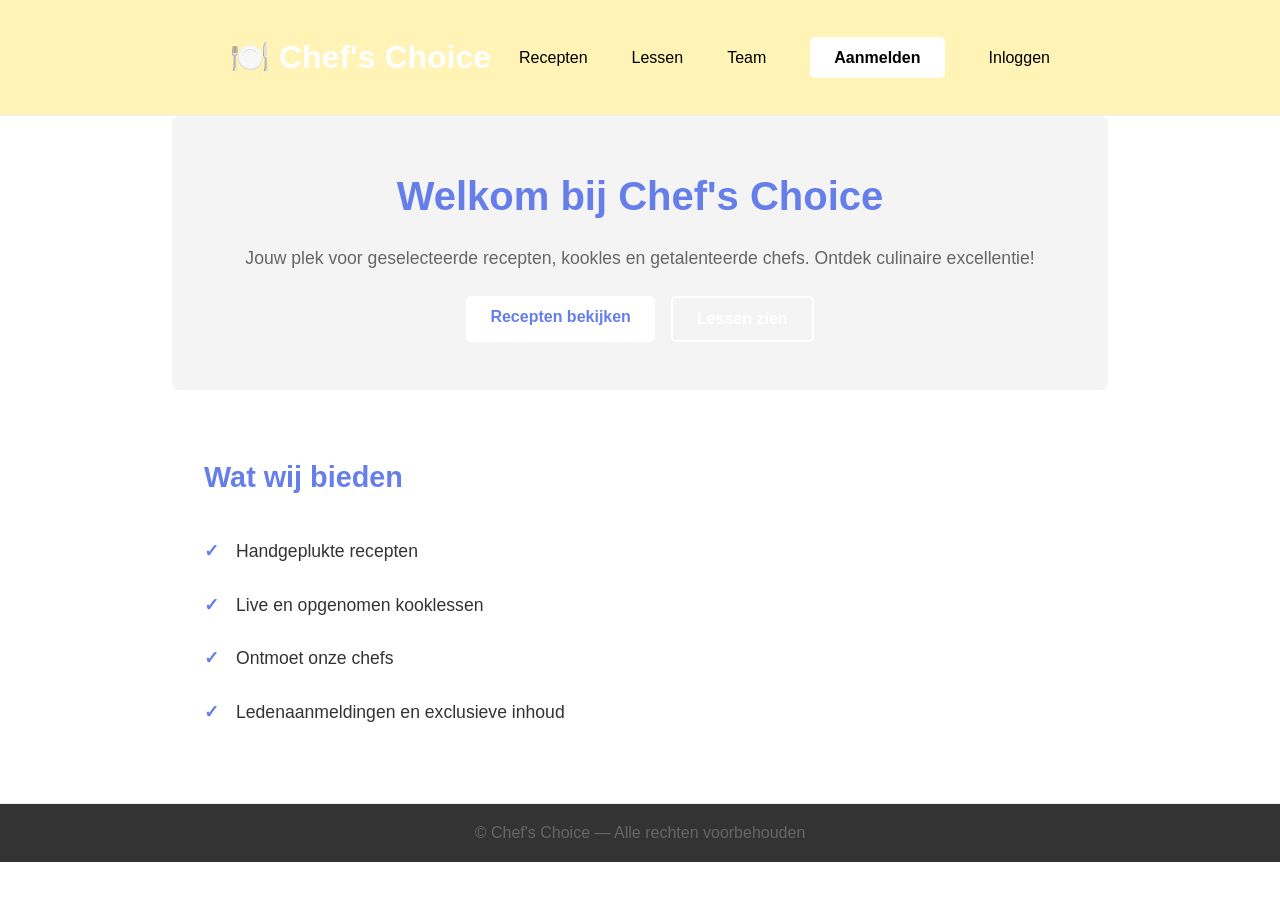
==== index.html @ ec6cc876 "Vertaal volledige website naar Nederlands" ====
<!DOCTYPE html>
<html lang="nl">
<head>
    <meta charset="utf-8">
    <meta name="viewport" content="width=device-width, initial-scale=1.0">
    <title>Chef's Choice</title>
    <link rel="stylesheet" href="styles.css">
    <style>
        * {
            margin: 0;
            padding: 0;
            box-sizing: border-box;
        }
        
        body {
            font-family: 'Arial', sans-serif;
            line-height: 1.6;
            color: #333;
        }
        
        header {
            background: linear-gradient(135deg, #667eea 0%, #764ba2 100%);
            color: white;
            padding: 2rem 0;
        }
        
        .site-header {
            display: flex;
            justify-content: space-between;
            align-items: center;
        }
        
        .brand {
            font-size: 2rem;
            font-weight: bold;
            color: white;
            text-decoration: none;
        }
        
        .main-nav {
            display: flex;
            gap: 2rem;
            align-items: center;
        }
        
        .main-nav a {
            color: black;
            text-decoration: none;
            transition: opacity 0.3s;
        }
        
        .main-nav a:hover {
            opacity: 0.8;
        }
        
        .btn {
            background: white;
            color: #667eea;
            padding: 0.5rem 1.5rem;
            border-radius: 5px;
            text-decoration: none;
            font-weight: bold;
            cursor: pointer;
            border: none;
            transition: all 0.3s;
        }
        
        .btn:hover {
            background: #f0f0f0;
        }
        
        .btn.outline {
            background: transparent;
            color: white;
            border: 2px solid white;
        }
        
        .btn.outline:hover {
            background: white;
            color: #667eea;
        }
        
        .nav-toggle {
            display: none;
            background: none;
            border: none;
            color: white;
            font-size: 1.5rem;
            cursor: pointer;
        }
        
        .container {
            max-width: 1000px;
            margin: 0 auto;
            padding: 0 2rem;
        }
        
        .header-inner {
            display: flex;
            justify-content: space-between;
            align-items: center;
        }
        
        main {
            margin: 2rem auto;
        }
        
        .hero {
            background: #f4f4f4;
            padding: 3rem 2rem;
            border-radius: 8px;
            margin-bottom: 2rem;
            text-align: center;
        }
        
        .hero h1 {
            font-size: 2.5rem;
            color: #667eea;
            margin-bottom: 1rem;
        }
        
        .hero p {
            font-size: 1.1rem;
            margin-bottom: 1.5rem;
            color: #666;
        }
        
        .actions {
            display: flex;
            gap: 1rem;
            justify-content: center;
            flex-wrap: wrap;
        }
        
        .intro {
            background: white;
            padding: 2rem;
            border-radius: 8px;
            margin-bottom: 2rem;
        }
        
        .intro h2 {
            color: #667eea;
            margin-bottom: 1.5rem;
            font-size: 1.8rem;
        }
        
        .intro ul {
            list-style: none;
            padding: 0;
        }
        
        .intro li {
            padding: 0.8rem 0;
            padding-left: 2rem;
            position: relative;
            font-size: 1.1rem;
        }
        
        .intro li:before {
            content: "✓";
            position: absolute;
            left: 0;
            color: #667eea;
            font-weight: bold;
        }
        
        footer {
            background: #333;
            color: white;
            text-align: center;
            padding: 1.5rem;
            margin-top: 2rem;
        }
        
        @media (max-width: 768px) {
            .main-nav {
                gap: 1rem;
                font-size: 0.9rem;
            }
            
            .nav-toggle {
                display: block;
            }
            
            .hero h1 {
                font-size: 1.8rem;
            }
            
            .actions {
                flex-direction: column;
            }
            
            .btn {
                width: 100%;
                text-align: center;
            }
        }
    </style>
</head>
<body>
    <header class="site-header">
        <div class="container header-inner">
            <a class="brand" href="index.html">🍽️ Chef's Choice</a>
            <nav class="main-nav">
                <a href="recepten.html">Recepten</a>
                <a href="lessen.html">Lessen</a>
                <a href="team.html">Team</a>
                <a href="aanmelden.html" class="btn">Aanmelden</a>
                <a href="inloggen.html">Inloggen</a>
            </nav>
            <button class="nav-toggle" aria-label="Navigatie in-/uitschakelen">☰</button>
        </div>
    </header>
    
    <main class="container">
        <section class="hero">
            <h1>Welkom bij Chef's Choice</h1>
            <p>Jouw plek voor geselecteerde recepten, kookles en getalenteerde chefs. Ontdek culinaire excellentie!</p>
            <div class="actions">
                <a class="btn" href="recepten.html">Recepten bekijken</a>
                <a class="btn outline" href="lessen.html">Lessen zien</a>
            </div>
        </section>
        
        <section class="intro">
            <h2>Wat wij bieden</h2>
            <ul>
                <li>Handgeplukte recepten</li>
                <li>Live en opgenomen kooklessen</li>
                <li>Ontmoet onze chefs</li>
                <li>Ledenaanmeldingen en exclusieve inhoud</li>
            </ul>
        </section>
    </main>
    
    <footer class="site-footer">
        <div class="container">
            <p>&copy; Chef's Choice — Alle rechten voorbehouden</p>
        </div>
    </footer>
    
    <script src="scripts.js"></script>
</body>
</html>
---- styles.css ----
:root{
  --brand:#c0392b;
  --dark:#222;
  --muted:#666;
  --bg:#fff;
}
*{box-sizing:border-box}
body{font-family:system-ui,-apple-system,Segoe UI,Roboto,'Helvetica Neue',Arial;line-height:1.5;color:var(--dark);background:var(--bg);margin:0}
.container{max-width:1000px;margin:0 auto;padding:1rem}
.site-header{background:#fff3b6;border-bottom:1px solid #eee}
.header-inner{display:flex;align-items:center;gap:1rem;justify-content:space-between}
.brand{font-weight:700;color:var(--brand);text-decoration:none}
.main-nav a{margin-left:0.75rem;text-decoration:none;color:var(--dark)}
.btn{background:var(--brand);color:#fff;padding:0.5rem 0.75rem;border-radius:6px;text-decoration:none}
.btn.outline{background:transparent;border:1px solid #ddd;color:var(--brand)}
.hero{padding:3rem 0;text-align:center}
.cards{display:grid;grid-template-columns:repeat(auto-fit,minmax(220px,1fr));gap:1rem}
.card{border:1px solid #eee;padding:1rem;border-radius:8px}
.team-grid{display:grid;grid-template-columns:repeat(auto-fit,minmax(200px,1fr));gap:1rem}
.form{display:grid;gap:0.5rem;max-width:420px}
.form label{display:flex;flex-direction:column}
.site-footer{padding:1rem 0;border-top:1px solid #eee;margin-top:2rem;text-align:center;color:var(--muted)}
@media (max-width:700px){.main-nav{display:none}.nav-toggle{display:block}}
.nav-toggle{display:none;background:transparent;border:0;font-size:1.25rem}
.class-cards{display:grid;grid-template-columns:repeat(auto-fit,minmax(280px,1fr));gap:2rem;margin:2rem 0}
.class-card{border:1px solid #eee;border-radius:8px;overflow:hidden;box-shadow:0 2px 8px rgba(0,0,0,0.1);transition:transform 0.3s,box-shadow 0.3s}
.class-card:hover{transform:translateY(-4px);box-shadow:0 4px 16px rgba(0,0,0,0.15)}
.class-card img{width:100%;height:220px;object-fit:cover;display:block}
.class-card h3{margin:1rem 1rem 0;color:var(--brand)}
.class-card p{margin:0.5rem 1rem;color:var(--muted)}
.class-card .btn{margin:1rem;display:inline-block}
.recipe-list{display:grid;gap:2rem;margin:2rem 0}
.recipe-item{display:grid;grid-template-columns:280px 1fr;gap:1.5rem;border:1px solid #eee;padding:1.5rem;border-radius:8px;box-shadow:0 2px 8px rgba(0,0,0,0.1);transition:box-shadow 0.3s}
.recipe-item:hover{box-shadow:0 4px 16px rgba(0,0,0,0.15)}
.recipe-item img{width:100%;height:200px;object-fit:cover;border-radius:6px;display:block}
.recipe-item h3{margin:0 0 0.5rem 0;color:var(--brand);font-size:1.5rem}
.recipe-origin{font-weight:600;color:var(--brand);margin:0 0 0.75rem 0}
.recipe-description{margin:0;color:var(--muted);line-height:1.6}
.recipe-content{display:flex;flex-direction:column;justify-content:center}
@media (max-width:768px){.recipe-item{grid-template-columns:1fr}.recipe-item img{height:250px}}
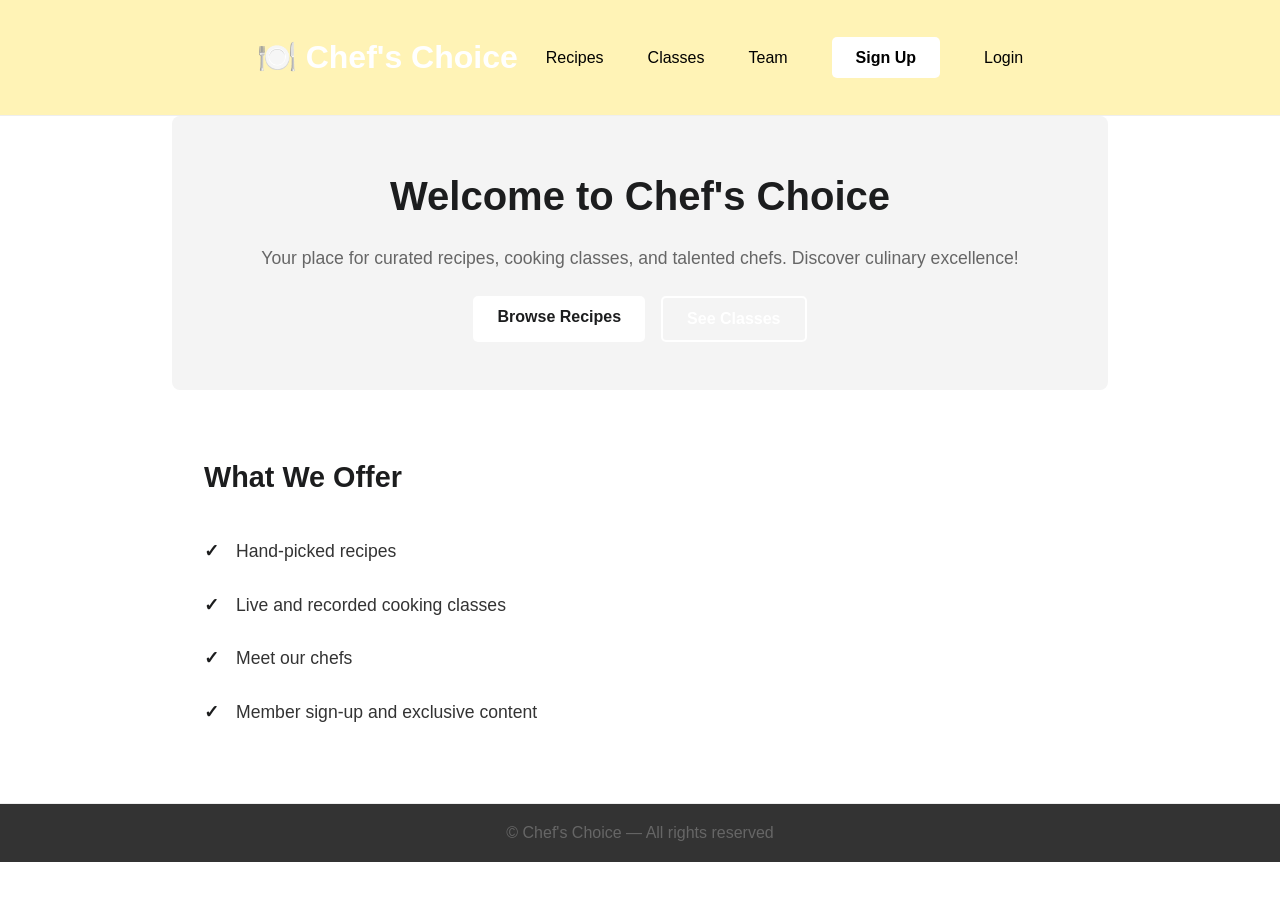
==== commit 3581a09c: "Adjust site colors and button text Replace accent blue (#667eea) with a darker neutral (#1c1d1e) acr" ====
--- a/index.html
+++ b/index.html
@@ -1,5 +1,5 @@
 <!DOCTYPE html>
-<html lang="nl">
+<html lang="en">
 <head>
     <meta charset="utf-8">
     <meta name="viewport" content="width=device-width, initial-scale=1.0">
@@ -55,7 +55,7 @@
         
         .btn {
             background: white;
-            color: #667eea;
+            color: #1c1d1e;
             padding: 0.5rem 1.5rem;
             border-radius: 5px;
             text-decoration: none;
@@ -115,7 +115,7 @@
         
         .hero h1 {
             font-size: 2.5rem;
-            color: #667eea;
+            color: #1c1d1e;
             margin-bottom: 1rem;
         }
         
@@ -140,7 +140,7 @@
         }
         
         .intro h2 {
-            color: #667eea;
+            color: #1c1d1e;
             margin-bottom: 1.5rem;
             font-size: 1.8rem;
         }
@@ -161,7 +161,7 @@
             content: "✓";
             position: absolute;
             left: 0;
-            color: #667eea;
+            color: #1c1d1e;
             font-weight: bold;
         }
         
@@ -203,43 +203,43 @@
         <div class="container header-inner">
             <a class="brand" href="index.html">🍽️ Chef's Choice</a>
             <nav class="main-nav">
-                <a href="recepten.html">Recepten</a>
-                <a href="lessen.html">Lessen</a>
+                <a href="recipes.html">Recipes</a>
+                <a href="classes.html">Classes</a>
                 <a href="team.html">Team</a>
-                <a href="aanmelden.html" class="btn">Aanmelden</a>
-                <a href="inloggen.html">Inloggen</a>
+                <a href="signup.html" class="btn">Sign Up</a>
+                <a href="login.html">Login</a>
             </nav>
-            <button class="nav-toggle" aria-label="Navigatie in-/uitschakelen">☰</button>
+            <button class="nav-toggle" aria-label="Toggle navigation">☰</button>
         </div>
     </header>
     
     <main class="container">
         <section class="hero">
-            <h1>Welkom bij Chef's Choice</h1>
-            <p>Jouw plek voor geselecteerde recepten, kookles en getalenteerde chefs. Ontdek culinaire excellentie!</p>
+            <h1>Welcome to Chef's Choice</h1>
+            <p>Your place for curated recipes, cooking classes, and talented chefs. Discover culinary excellence!</p>
             <div class="actions">
-                <a class="btn" href="recepten.html">Recepten bekijken</a>
-                <a class="btn outline" href="lessen.html">Lessen zien</a>
+                <a class="btn" href="recipes.html">Browse Recipes</a>
+                <a class="btn outline" href="classes.html">See Classes</a>
             </div>
         </section>
         
         <section class="intro">
-            <h2>Wat wij bieden</h2>
+            <h2>What We Offer</h2>
             <ul>
-                <li>Handgeplukte recepten</li>
-                <li>Live en opgenomen kooklessen</li>
-                <li>Ontmoet onze chefs</li>
-                <li>Ledenaanmeldingen en exclusieve inhoud</li>
+                <li>Hand-picked recipes</li>
+                <li>Live and recorded cooking classes</li>
+                <li>Meet our chefs</li>
+                <li>Member sign-up and exclusive content</li>
             </ul>
         </section>
     </main>
     
     <footer class="site-footer">
         <div class="container">
-            <p>&copy; Chef's Choice — Alle rechten voorbehouden</p>
+            <p>&copy; Chef's Choice — All rights reserved</p>
         </div>
     </footer>
     
     <script src="scripts.js"></script>
 </body>
-</html>+</html>
--- a/styles.css
+++ b/styles.css
@@ -11,7 +11,7 @@
 .header-inner{display:flex;align-items:center;gap:1rem;justify-content:space-between}
 .brand{font-weight:700;color:var(--brand);text-decoration:none}
 .main-nav a{margin-left:0.75rem;text-decoration:none;color:var(--dark)}
-.btn{background:var(--brand);color:#fff;padding:0.5rem 0.75rem;border-radius:6px;text-decoration:none}
+.btn{background:var(--brand);color:#fff2cb;padding:0.5rem 0.75rem;border-radius:6px;text-decoration:none}
 .btn.outline{background:transparent;border:1px solid #ddd;color:var(--brand)}
 .hero{padding:3rem 0;text-align:center}
 .cards{display:grid;grid-template-columns:repeat(auto-fit,minmax(220px,1fr));gap:1rem}
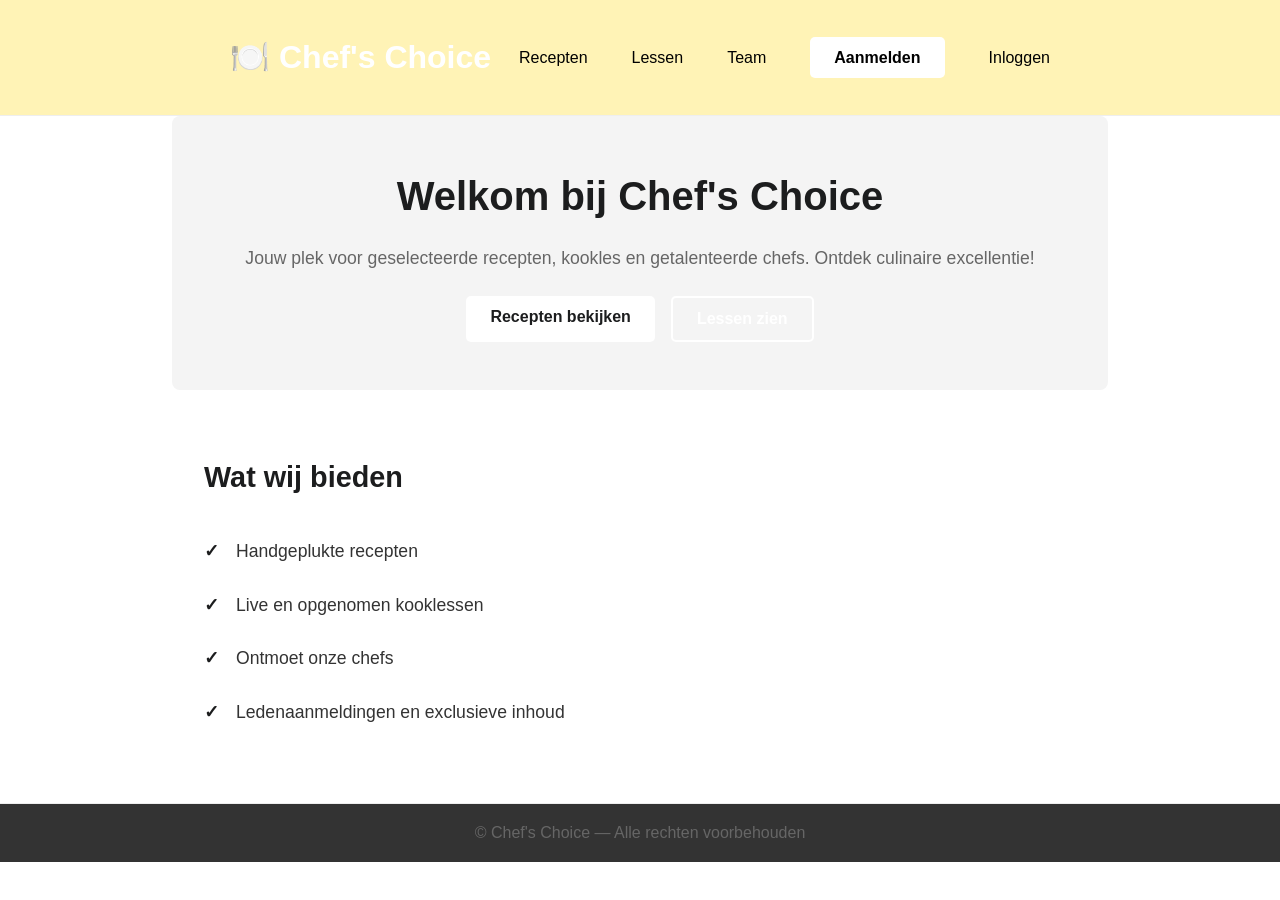
==== commit d070b765: "Merge branch 'main' of https://github.com/JaydenAventus/CHEF-S-CHOICE" ====
--- a/index.html
+++ b/index.html
@@ -1,5 +1,5 @@
 <!DOCTYPE html>
-<html lang="en">
+<html lang="nl">
 <head>
     <meta charset="utf-8">
     <meta name="viewport" content="width=device-width, initial-scale=1.0">
@@ -84,7 +84,7 @@
             display: none;
             background: none;
             border: none;
-            color: white;
+            color: black;
             font-size: 1.5rem;
             cursor: pointer;
         }
@@ -203,40 +203,40 @@
         <div class="container header-inner">
             <a class="brand" href="index.html">🍽️ Chef's Choice</a>
             <nav class="main-nav">
-                <a href="recipes.html">Recipes</a>
-                <a href="classes.html">Classes</a>
+                <a href="recepten.html">Recepten</a>
+                <a href="lessen.html">Lessen</a>
                 <a href="team.html">Team</a>
-                <a href="signup.html" class="btn">Sign Up</a>
-                <a href="login.html">Login</a>
+                <a href="aanmelden.html" class="btn">Aanmelden</a>
+                <a href="inloggen.html">Inloggen</a>
             </nav>
-            <button class="nav-toggle" aria-label="Toggle navigation">☰</button>
+            <button class="nav-toggle" aria-label="Navigatie in-/uitschakelen">☰</button>
         </div>
     </header>
     
     <main class="container">
         <section class="hero">
-            <h1>Welcome to Chef's Choice</h1>
-            <p>Your place for curated recipes, cooking classes, and talented chefs. Discover culinary excellence!</p>
+            <h1>Welkom bij Chef's Choice</h1>
+            <p>Jouw plek voor geselecteerde recepten, kookles en getalenteerde chefs. Ontdek culinaire excellentie!</p>
             <div class="actions">
-                <a class="btn" href="recipes.html">Browse Recipes</a>
-                <a class="btn outline" href="classes.html">See Classes</a>
+                <a class="btn" href="recepten.html">Recepten bekijken</a>
+                <a class="btn outline" href="lessen.html">Lessen zien</a>
             </div>
         </section>
         
         <section class="intro">
-            <h2>What We Offer</h2>
+            <h2>Wat wij bieden</h2>
             <ul>
-                <li>Hand-picked recipes</li>
-                <li>Live and recorded cooking classes</li>
-                <li>Meet our chefs</li>
-                <li>Member sign-up and exclusive content</li>
+                <li>Handgeplukte recepten</li>
+                <li>Live en opgenomen kooklessen</li>
+                <li>Ontmoet onze chefs</li>
+                <li>Ledenaanmeldingen en exclusieve inhoud</li>
             </ul>
         </section>
     </main>
     
     <footer class="site-footer">
         <div class="container">
-            <p>&copy; Chef's Choice — All rights reserved</p>
+            <p>&copy; Chef's Choice — Alle rechten voorbehouden</p>
         </div>
     </footer>
     
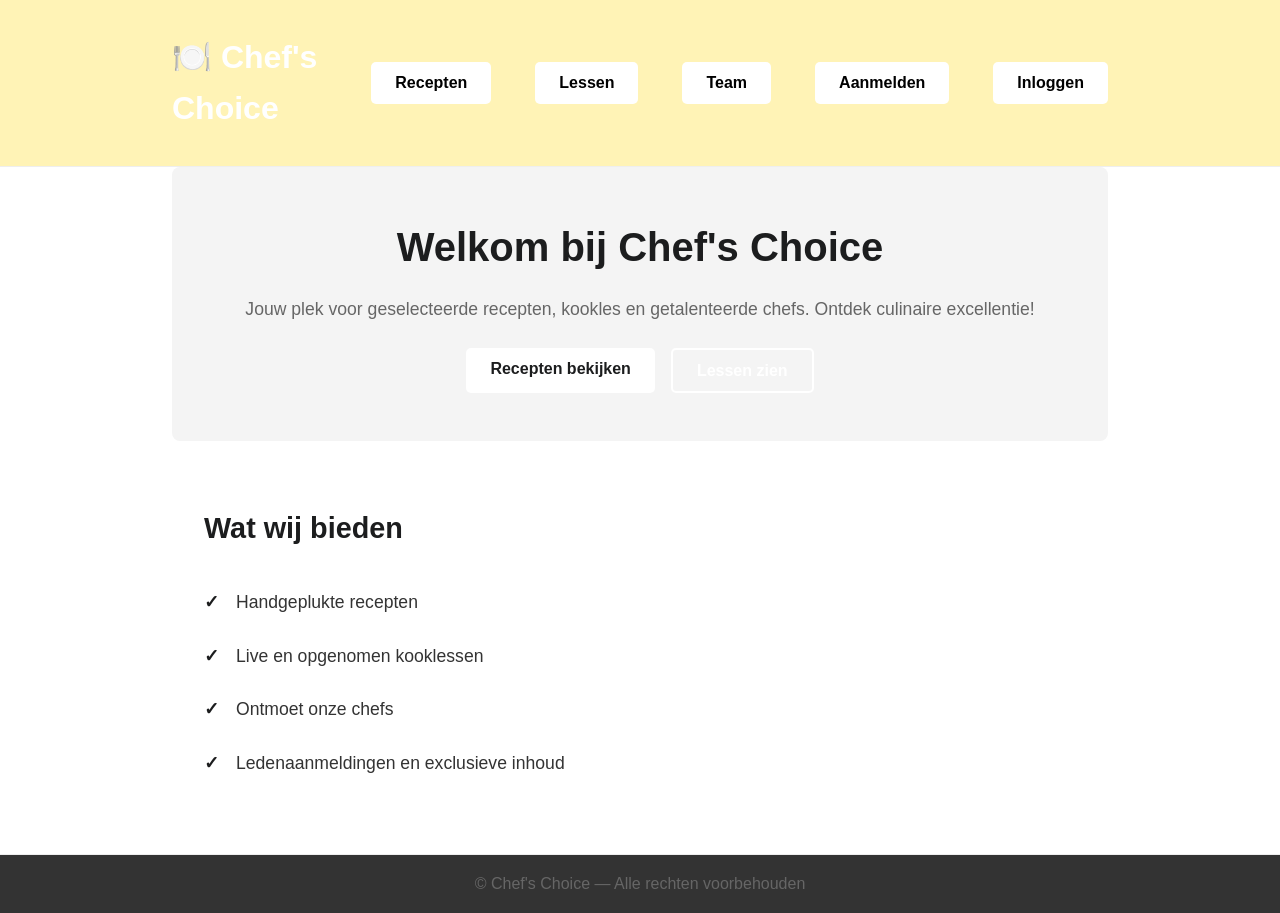
==== commit e1e04789: "Update index.html" ====
--- a/index.html
+++ b/index.html
@@ -203,11 +203,11 @@
         <div class="container header-inner">
             <a class="brand" href="index.html">🍽️ Chef's Choice</a>
             <nav class="main-nav">
-                <a href="recepten.html">Recepten</a>
-                <a href="lessen.html">Lessen</a>
-                <a href="team.html">Team</a>
+                <a href="recepten.html"class="btn">Recepten</a>
+                <a href="lessen.html"class="btn">Lessen</a>
+                <a href="team.html"class="btn">Team</a>
                 <a href="aanmelden.html" class="btn">Aanmelden</a>
-                <a href="inloggen.html">Inloggen</a>
+                <a href="inloggen.html"class="btn">Inloggen</a>
             </nav>
             <button class="nav-toggle" aria-label="Navigatie in-/uitschakelen">☰</button>
         </div>
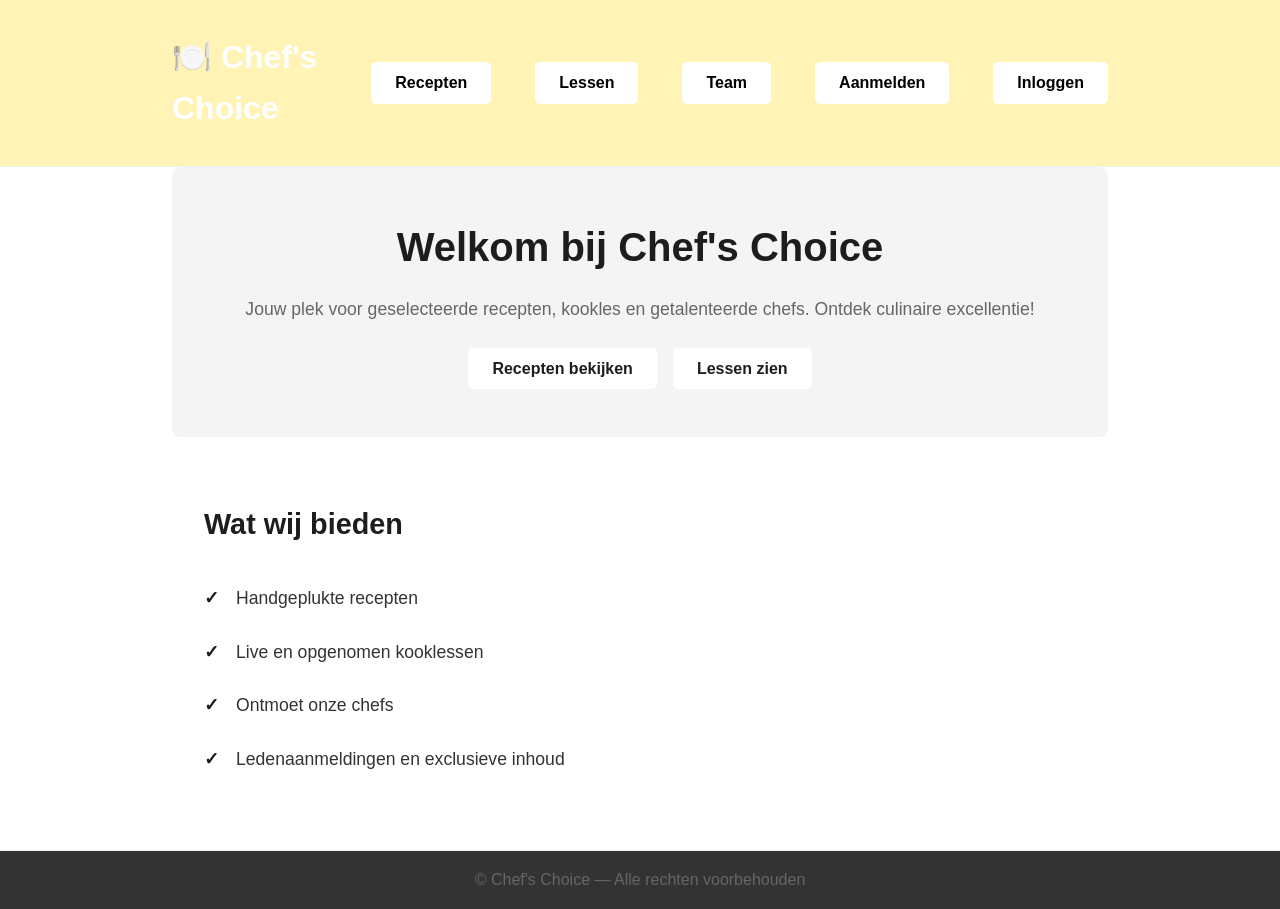
==== commit 1d030c4a: "Update index.html" ====
--- a/index.html
+++ b/index.html
@@ -219,7 +219,7 @@
             <p>Jouw plek voor geselecteerde recepten, kookles en getalenteerde chefs. Ontdek culinaire excellentie!</p>
             <div class="actions">
                 <a class="btn" href="recepten.html">Recepten bekijken</a>
-                <a class="btn outline" href="lessen.html">Lessen zien</a>
+                <a class="btn" href="lessen.html">Lessen zien</a>
             </div>
         </section>
         
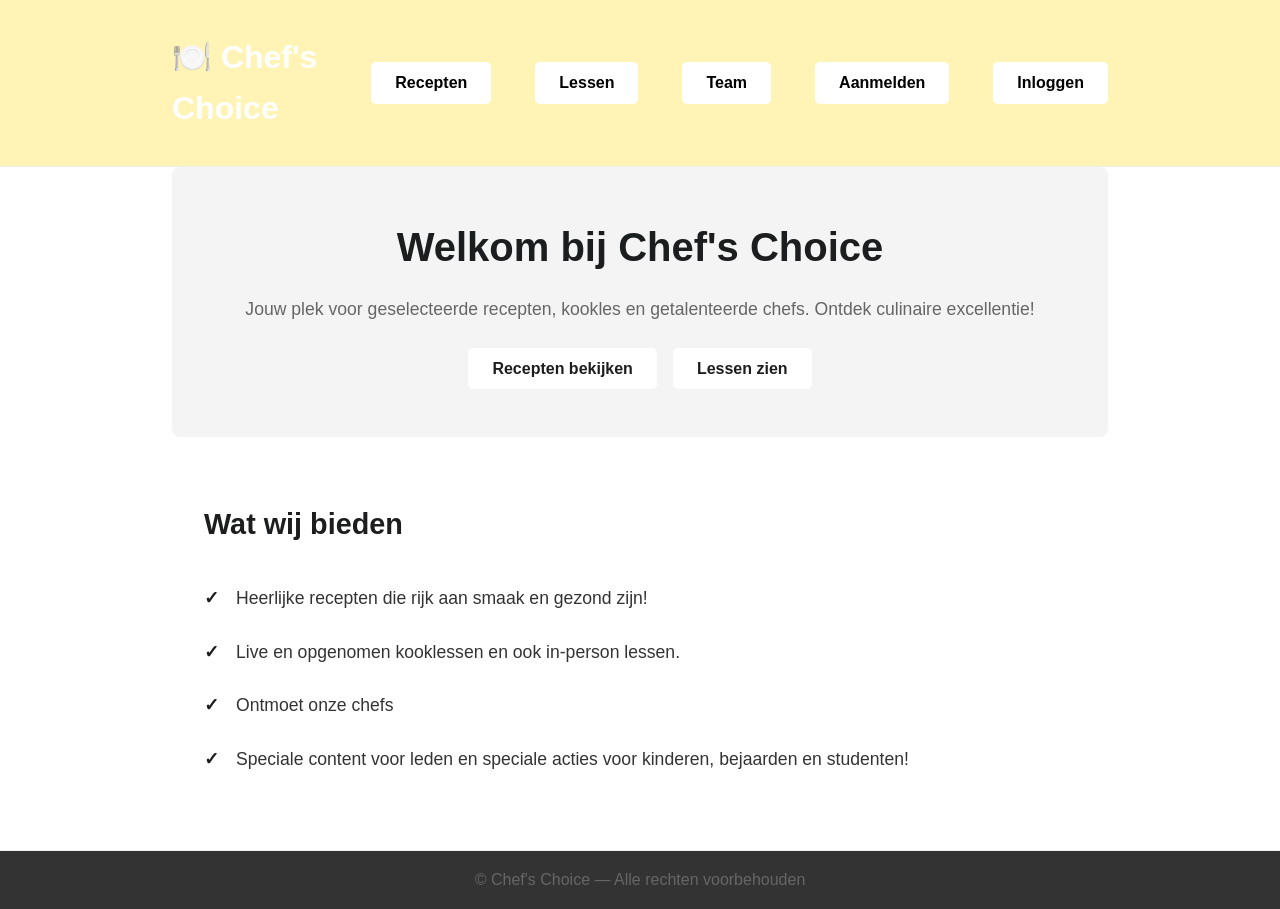
==== commit 79263eba: "Update index.html" ====
--- a/index.html
+++ b/index.html
@@ -226,10 +226,10 @@
         <section class="intro">
             <h2>Wat wij bieden</h2>
             <ul>
-                <li>Handgeplukte recepten</li>
-                <li>Live en opgenomen kooklessen</li>
+                <li>Heerlijke recepten die rijk aan smaak en gezond zijn!</li>
+                <li>Live en opgenomen kooklessen en ook in-person lessen.</li>
                 <li>Ontmoet onze chefs</li>
-                <li>Ledenaanmeldingen en exclusieve inhoud</li>
+                <li>Speciale content voor leden en speciale acties voor kinderen, bejaarden en studenten!</li>
             </ul>
         </section>
     </main>
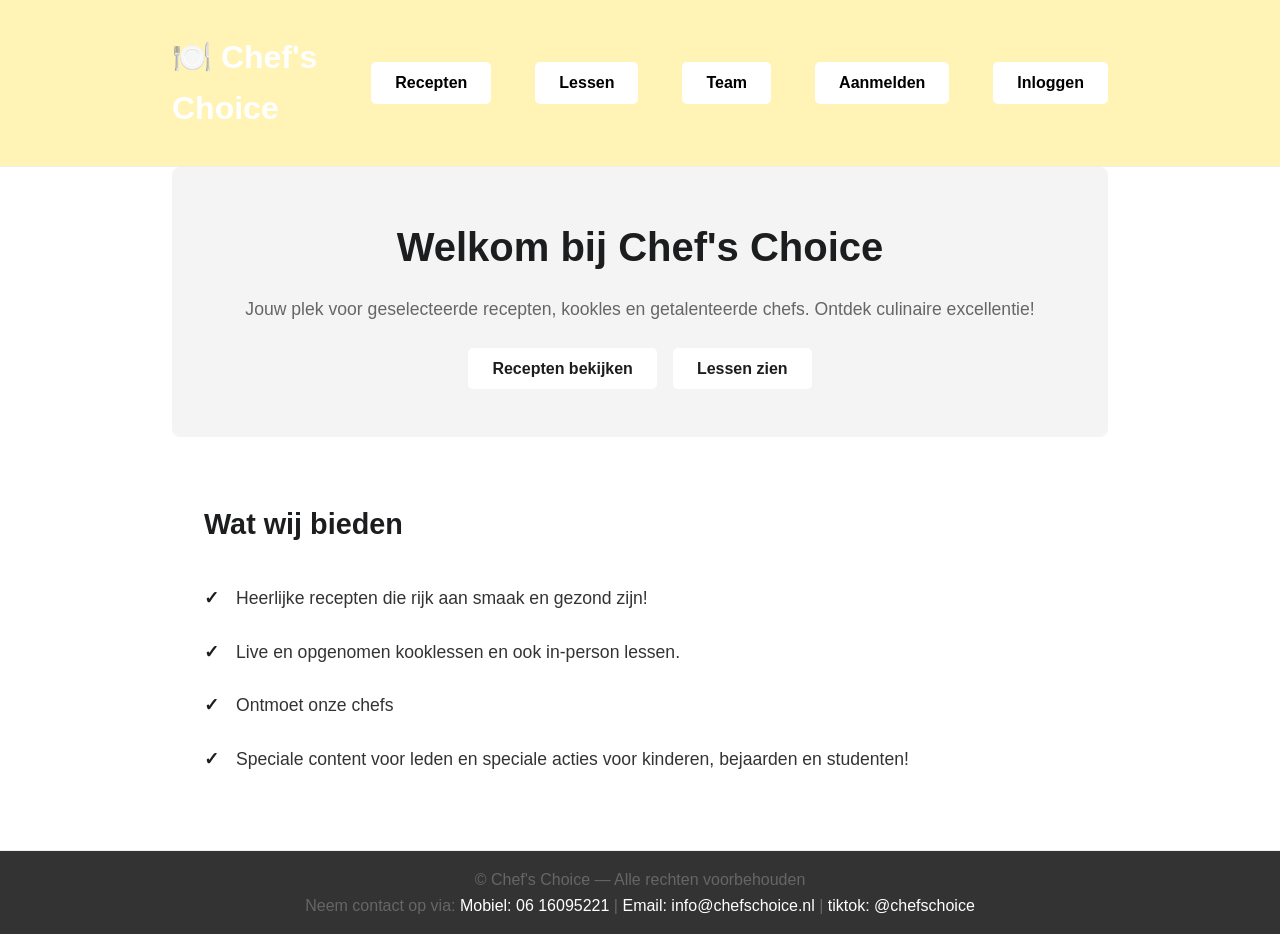
==== commit a193dbb6: "Update index.html" ====
--- a/index.html
+++ b/index.html
@@ -238,6 +238,13 @@
         <div class="container">
             <p>&copy; Chef's Choice — Alle rechten voorbehouden</p>
         </div>
+        <div>
+            <p>Neem contact op via: 
+                <a href="#" style="color: white; text-decoration: none;">Mobiel: 06 16095221</a> | 
+                <a href="#" style="color: white; text-decoration: none;">Email: info@chefschoice.nl</a> | 
+                <a href="#" style="color: white; text-decoration: none;">tiktok: @chefschoice</a>
+            </p>
+        </div>
     </footer>
     
     <script src="scripts.js"></script>
